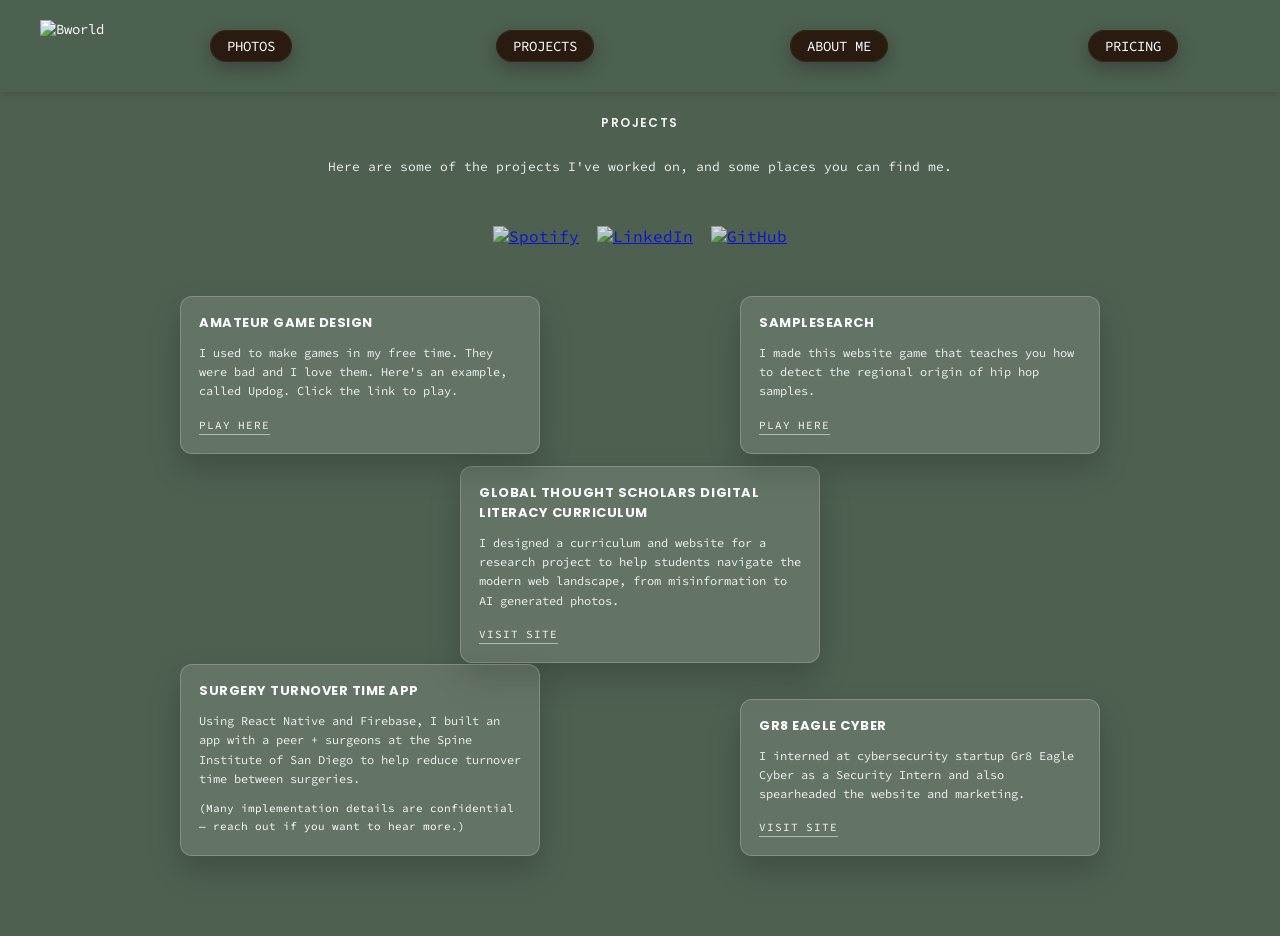
==== about.html @ 5193d042 "Enhance mobile carousel functionality and styling - Added new carousel cards in index.html for infin" ====
<!DOCTYPE html>
<html lang="en">
<head>
  <meta charset="UTF-8">
  <meta name="viewport" content="width=device-width, initial-scale=1.0">
  <title>Projects — Brendan</title>
  <link rel="preconnect" href="https://fonts.googleapis.com">
  <link rel="preconnect" href="https://fonts.gstatic.com" crossorigin>
  <link href="https://fonts.googleapis.com/css2?family=Poppins:wght@700&family=Source+Code+Pro:wght@300;400;500&display=swap" rel="stylesheet">
  <link rel="stylesheet" href="style.css">
  <link rel="icon" type="image/png" href="images/bworld_logo.png">
</head>
<body class="projects-page">
  <header class="header">
    <a href="index.html" class="logo"><img src="images/bworld_logo.png" alt="Bworld"></a>
    <button class="menu-toggle" aria-label="Toggle navigation">MENU ▾</button>
    <nav class="nav-item nav-photos"><a href="index.html">PHOTOS</a></nav>
    <nav class="nav-item"><a href="about.html">PROJECTS</a></nav>
    <nav class="nav-item nav-about"><a href="about-me.html">ABOUT ME</a></nav>
    <nav class="nav-item"><a href="pricing.html">PRICING</a></nav>
  </header>

  <div class="mobile-nav-panel">
    <a href="index.html">Photos</a>
    <a href="about.html">Projects</a>
    <a href="about-me.html">About me</a>
    <a href="pricing.html">Pricing</a>
  </div>

  <main class="projects-main">
    <h1 class="projects-title"><br> Projects</h1>
    <p class="projects-intro">
      Here are some of the projects I've worked on, and some places you can find me.
    </p>

    <div class="projects-contacts">
      <a href="https://open.spotify.com/user/brendansarpong?si=fb0cfb9e07f647f4" target="_blank" rel="noopener noreferrer">
        <img src="images/spotify_logo.png" alt="Spotify">
      </a>
      <a href="https://www.linkedin.com/in/brendansarpong/" target="_blank" rel="noopener noreferrer">
        <img src="images/linkedin_logo.jpg" alt="LinkedIn">
      </a>
      <a href="https://github.com/brendansarpong/" target="_blank" rel="noopener noreferrer">
        <img src="images/github_logo.png" alt="GitHub">
      </a>
    </div>

    <section class="projects-grid">
      <article class="project-card project-card-center">
        <h2>Global Thought Scholars Digital Literacy Curriculum</h2>
        <p>
          I designed a curriculum and website for a research project to help students navigate the modern
          web landscape, from misinformation to AI generated photos.
        </p>
        <a class="project-link" href="https://brendansarpong.github.io/gts-misinfo/" target="_blank" rel="noopener noreferrer">
          Visit site
        </a>
      </article>

      <article class="project-card project-card-2">
        <h2>SampleSearch</h2>
        <p>
          I made this website game that teaches you how to detect the regional origin of hip hop samples.
        </p>
        <a class="project-link" href="https://brendan-sarpong.github.io/samplesearch/" target="_blank" rel="noopener noreferrer">
          Play here
        </a>
      </article>

      <article class="project-card project-card-3">
        <h2>Surgery Turnover Time App</h2>
        <p>
          Using React Native and Firebase, I built an app with a peer + surgeons at the Spine
          Institute of San Diego to help reduce turnover time between surgeries.
        </p>
        <p style="font-size:11px; color:#fff; margin:0;">
          (Many implementation details are confidential &mdash; reach out if you want to hear more.)
        </p>
      </article>

      <article class="project-card project-card-4">
        <h2>Gr8 Eagle Cyber</h2>
        <p>
          I interned at cybersecurity startup Gr8 Eagle Cyber as a Security Intern and also spearheaded the website and marketing.
        </p>
        <a class="project-link" href="https://gr8eaglecyber.com/" target="_blank" rel="noopener noreferrer">
          Visit site
        </a>
      </article>

      <article class="project-card project-card-1">
        <h2>Amateur Game Design</h2>
        <p>
          I used to make games in my free time. They were bad and I love them. Here's an example, called Updog. Click the link to play.
        </p>
        <a class="project-link" href="https://notbrendan.itch.io/updog" target="_blank" rel="noopener noreferrer">
          Play here
        </a>
      </article>
    </section>
  </main>
  <script src="projects.js"></script>
  <script src="nav.js"></script>
</body>
</html>
---- style.css ----
.menu-toggle {
    display: none;
  }

  .mobile-nav-panel {
    display: none;
  }
body {
    margin: 0;
    background: #4E6151;
    color: rgba(255, 255, 255, 0.95);
    overflow-x: hidden;
  }

  /* Lock scroll only on the index page thumbnails view, not on pricing */
  body:not(.in-category):not(.pricing-page):not(.projects-page) {
    overflow-y: hidden;
  }

  body.in-category {
    overflow-y: auto;
  }

  body.projects-page {
    overflow-y: auto;
  }
  
  .header {
    position: fixed;
    top: 0;
    width: 100%;
    padding: 20px 0;
    display: grid;
    grid-template-columns: auto 1fr 1fr 1fr 1fr; /* logo + 4 links */
    align-items: center;
    justify-items: center;
    z-index: 1000;
    font-family: "Source Code Pro", monospace;
    font-size: 14px;
  }

  .header {
    background: rgba(78, 97, 81, 0.96);
    box-shadow: 0 2px 8px rgba(0,0,0,0.15);
  }
  
  .header .logo {
    display: block;
    justify-self: start;
    margin-left: 40px;
  }
  
  .header .logo img {
    display: block;
    height: 52px;
    width: auto;
  }
  
  .header a {
    text-decoration: none;
    color: white;
  }

  .nav-item a {
    padding: 6px 16px;
    border-radius: 999px;
    border: 1px solid rgba(60, 40, 25, 0.8);
    background: #2a1b10; /* very dark brown, slightly lighter */
    color: #fff;
    box-shadow: 0 6px 18px rgba(0,0,0,0.28);
  }

  /* PROJECTS / ABOUT PAGE */
  .projects-page {
    background: #4E6151;
  }

  .projects-main {
    padding: 96px 24px 80px;
    max-width: 1100px;
    margin: 0 auto;
    font-family: "Source Code Pro", monospace;
  }

  .projects-title {
    font-size: 12px;
    font-weight: 600;
    letter-spacing: 0.12em;
    text-transform: uppercase;
    text-align: center;
    margin: 0 0 24px;
    font-family: "Poppins", sans-serif;
    color: rgba(255, 255, 255, 0.95);
  }

  .projects-intro {
    max-width: 640px;
    margin: 0 auto 48px;
    font-size: 13px;
    line-height: 1.7;
    text-align: center;
    color: rgba(255, 255, 255, 0.9);
  }

  .projects-contacts {
    display: flex;
    align-items: center;
    justify-content: center;
    gap: 18px;
    margin: 0 auto 40px;
  }

  .projects-contacts img {
    height: 30px;
    width: auto;
    display: block;
    opacity: 0.8;
    transition: opacity 0.2s ease, transform 0.2s ease;
  }

  .projects-contacts a:hover img {
    opacity: 1;
    transform: translateY(-2px);
  }

  .projects-grid {
    position: relative;
    max-width: 920px;
    height: 560px;
    margin: 0 auto;
  }

  .project-card {
    position: absolute;
    width: 42%;
    max-width: 360px;
    background: rgba(255, 255, 255, 0.12);
    border: 1px solid rgba(255, 255, 255, 0.2);
    padding: 16px 18px 20px;
    box-sizing: border-box;
    box-shadow: 0 14px 32px rgba(0, 0, 0, 0.2);
    transition: transform 0.35s ease, box-shadow 0.35s ease, background 0.25s ease;
    border-radius: 12px;
    color: rgba(255, 255, 255, 0.95);
  }

  .project-card h2 {
    font-size: 13px;
    margin: 0 0 10px;
    letter-spacing: 0.04em;
    text-transform: uppercase;
    font-family: "Poppins", sans-serif;
    color: rgba(255, 255, 255, 0.98);
  }

  .project-card p {
    font-size: 12px;
    line-height: 1.6;
    margin: 0 0 12px;
    color: rgba(255, 255, 255, 0.9);
  }

  .project-link {
    font-size: 11px;
    letter-spacing: 0.08em;
    text-transform: uppercase;
    text-decoration: none;
    color: rgba(255, 255, 255, 0.95);
    border-bottom: 1px solid rgba(255, 255, 255, 0.5);
    padding-bottom: 2px;
  }

  .project-card:hover {
    box-shadow: 0 22px 46px rgba(0, 0, 0, 0.3);
    background: rgba(255, 255, 255, 0.18);
  }

  .project-card-1 { top: 0; left: 0; }
  .project-card-2 { top: 0; right: 0; }
  .project-card-3 { bottom: 0; left: 0; }
  .project-card-4 { bottom: 0; right: 0; }

  .project-card-center {
    top: 50%;
    left: 50%;
    margin-left: -180px;
    margin-top: -110px;
    border-radius: 12px;
  }

  .project-card-center:hover {
    margin-top: -120px;
  }
  
  #loadingTitle {
    position: fixed;
    top: 70px;
    left: 50%;
    transform: translateX(-50%);
    font-family: "Poppins", sans-serif;
    font-size: 1.5rem;
    font-weight: 700;
    pointer-events: none;
    z-index: 6;
    white-space: nowrap;
    transition: opacity 0.5s ease;
    color: rgba(255, 255, 255, 0.95);
  }

  #loadingTitle.dismissed {
    opacity: 0;
    pointer-events: none;
  }

  #brandText {
    position: fixed;
    bottom: 16px;
    left: 20px;
    font-family: "Source Code Pro", monospace;
    font-size: 11px;
    font-weight: 400;
    color: rgba(255, 255, 255, 0.85);
    z-index: 1000;
    opacity: 0;
    transition: opacity 0.5s ease;
  }

  #brandText.visible {
    opacity: 1;
  }

  #mainTitle {
    position: fixed;
    top: 50%;
    left: 50%;
    transform: translate(-50%, -50%);
    font-family: "Poppins", sans-serif;
    font-size: 8vw;
    font-weight: 700;
    pointer-events: none;
    z-index: 5;
    transition: opacity 0.3s ease;
    white-space: nowrap;
    color: rgba(255, 255, 255, 0.95);
  }

  #mainTitle.hidden {
    opacity: 0;
    pointer-events: none;
  }

  #categoryLabel {
    position: fixed;
    left: 20px;
    top: 50%;
    transform: translateY(-50%);
    font-family: "Source Code Pro", monospace;
    font-size: 13px;
    font-weight: 400;
    color: rgba(255, 255, 255, 0.95);
    z-index: 1000;
    opacity: 0;
    transition: opacity 0.5s ease;
  }

  #categoryLabel.visible {
    opacity: 1;
  }
  
  .collage {
    height: 100vh;
    position: relative;
    perspective: 1200px;
    padding: 5%;
    box-sizing: border-box;
  }
  
  .in-category .collage {
    margin-bottom: 40px;
  }

  .collage-mobile-hint {
    display: none;
  }

  .mobile-carousel-wrap {
    display: none;
  }
  
  .thumb {
    position: absolute;
    width: 240px;
    opacity: 0;
    transition: transform 0.4s ease, box-shadow 0.4s ease, opacity 0.4s ease;
    transform-style: preserve-3d;
    cursor: pointer;
    box-sizing: border-box;
    border-radius: 12px;
    overflow: hidden;
  }

  .thumb-label {
    position: absolute;
    font-family: "Source Code Pro", monospace;
    font-size: 11px;
    letter-spacing: 0.08em;
    text-transform: uppercase;
    padding: 2px 6px;
    color: #ffffff;
    mix-blend-mode: difference;
    pointer-events: auto;
    display: none;
    z-index: 6;
  }

  .thumb.loaded {
    opacity: 1;
  }
  
  /* Desktop layout: scale thumbnail widths with viewport for more consistent positioning */
  .thumb:nth-child(1) { left: 12%;  top: 12%; width: 27vw; }   /* PLACES */
  .thumb:nth-child(2) { left: calc(50% - 11vw); top: 26%; width: 22vw; }   /* STUDIO */
  .thumb:nth-child(3) { left: 58%; top: 38%; width: 25vw; }  /* PEOPLE */
  .thumb:nth-child(4) { left: 14%;  top: 46%; width: 18vw; }  /* GRAD */
  
  .thumb:hover {
    box-shadow: 0 20px 50px rgba(0,0,0,0.25);
  }

  #gallery {
    width: 100%;
    max-width: 1000px;
    margin: 0 auto;
    padding: 100px 20px 100px;
    box-sizing: border-box;
    column-count: 2;
    column-gap: 16px;
  }

  body:not(.in-category) #gallery {
    display: none;
  }
  
  .gallery-img {
    width: 100%;
    height: auto;
    display: block;
    break-inside: avoid;
    margin-bottom: 16px;
    opacity: 0;
    transition: opacity 0.4s ease, transform 0.2s ease;
    cursor: pointer;
  }

  .gallery-img.loaded {
    opacity: 1;
  }
  
  .gallery-img:hover {
    transform: scale(1.02);
  }
  
  #galleryLoading {
    font-family: "Source Code Pro", monospace;
    font-size: 12px;
    text-align: center;
    padding: 40px 0;
    color: rgba(255, 255, 255, 0.9);
    opacity: 0.9;
    animation: galleryPulse 1.2s ease-in-out infinite;
  }
  
  #descriptionBox {
    position: fixed;
    bottom: 20px;
    right: 20px;
    width: 260px;
    max-width: calc(100vw - 48px);
    font-family: "Source Code Pro", monospace;
    font-size: 13px;
    line-height: 1.4;
    color: rgba(255, 255, 255, 0.9);
  }
  
  #lightbox {
    position: fixed;
    inset: 0;
    backdrop-filter: blur(8px);
    background: rgba(0,0,0,0.4);
    display: none;
    align-items: center;
    justify-content: center;
    z-index: 2000;
  }
  
  #lightbox img {
    max-width: 80%;
    max-height: 80%;
    animation: zoomIn 0.4s ease;
  }
  
  .lightbox-arrow {
    position: absolute;
    top: 50%;
    transform: translateY(-50%);
    font-size: 36px;
    color: white;
    cursor: pointer;
    user-select: none;
    padding: 0 16px;
  }
  
  .lightbox-arrow-left {
    left: 40px;
  }
  
  .lightbox-arrow-right {
    right: 40px;
  }
  
  #closeLightbox {
    position: absolute;
    top: 40px;
    right: 60px;
    font-size: 28px;
    color: white;
    cursor: pointer;
  }

  #backToTopBtn {
    position: fixed;
    bottom: 80px;
    right: 24px;
    padding: 8px 16px;
    border: 1px solid rgba(255,255,255,0.4);
    background: rgba(255, 255, 255, 0.18);
    color: rgba(255, 255, 255, 0.95);
    font-family: "Source Code Pro", monospace;
    font-size: 11px;
    letter-spacing: 0.08em;
    text-transform: uppercase;
    cursor: pointer;
    opacity: 0;
    pointer-events: none;
    transition: opacity 0.3s ease, transform 0.3s ease;
    transform: translateY(8px);
    z-index: 1100;
  }

  .in-category #backToTopBtn {
    opacity: 1;
    pointer-events: auto;
    transform: translateY(0);
  }
  
  @keyframes zoomIn {
    from {
      transform: scale(.9);
      opacity: 0;
    }
    to {
      transform: scale(1);
      opacity: 1;
    }
  }

  @keyframes slowFloat {
    0% { transform: translateY(0); }
    50% { transform: translateY(-10px); }
    100% { transform: translateY(0); }
  }

  @keyframes galleryPulse {
    0% { opacity: 0.3; }
    50% { opacity: 1; }
    100% { opacity: 0.3; }
  }

  @keyframes thumbPulse {
    0%, 100% { transform: scale(1); }
    10% { transform: scale(1.06); }
    20% { transform: scale(1); }
  }

  @keyframes mobileFloat {
    0% { transform: translateY(0); }
    50% { transform: translateY(-22px); }
    100% { transform: translateY(0); }
  }

  @media (max-width: 768px) {
    /* Allow vertical scroll on small screens so collage + hint aren't clipped
       by mobile browser chrome differences (Safari vs others). */
    body:not(.in-category):not(.pricing-page):not(.projects-page) {
      overflow-y: auto;
    }

    .header {
      padding: 10px 10px;
      font-size: 11px;
      grid-template-columns: auto auto;
      column-gap: 10px;
      justify-content: space-between;
      justify-items: center;
      align-items: center;
    }

    .header .logo {
      margin-left: 12px;
      justify-self: start;
    }

    .header .logo img {
      height: 36px;
    }

    .header .nav-item a {
      white-space: nowrap;
    }

    .menu-toggle {
      display: inline-block;
      border-radius: 999px;
      border: 1px solid rgba(60, 40, 25, 0.8);
      background: #2a1b10;
      color: #fff;
      font-family: "Source Code Pro", monospace;
      font-size: 11px;
      padding: 4px 12px;
      cursor: pointer;
      margin-right: 8px;
    }

    .header .nav-item {
      display: none;
    }

    .mobile-nav-panel {
      position: fixed;
      top: 64px;
      left: 10px;
      right: 10px;
      background: rgba(42, 27, 16, 0.98);
      border-radius: 12px;
      box-shadow: 0 10px 24px rgba(0,0,0,0.25);
      z-index: 1200;
      overflow: hidden;
    }

    .mobile-nav-panel a {
      display: block;
      padding: 10px 18px;
      font-family: "Source Code Pro", monospace;
      font-size: 12px;
      color: #fff;
      text-decoration: none;
      border-top: 1px solid rgba(255,255,255,0.08);
    }

    .mobile-nav-panel a:first-child {
      border-top: none;
    }

    .mobile-nav-panel a:hover {
      background: rgba(255,255,255,0.05);
    }

    .mobile-nav-panel.open {
      display: block;
    }

    #brandText {
      display: none;
    }

    .nav-photos::after,
    .nav-about::after {
      display: none;
    }

    .projects-main {
      padding: 80px 16px 56px;
    }

    .projects-grid {
      position: static;
      height: auto;
      display: flex;
      flex-direction: column;
      gap: 16px;
      margin-top: 32px;
    }

    .project-card,
    .project-card-center {
      position: static;
      width: 100%;
      max-width: none;
      animation: none;
      transform: none;
      margin: 0;
    }

    /* Mobile home: hide desktop collage, show carousel */
    .collage {
      display: none;
    }

    .mobile-carousel-wrap {
      display: flex;
      flex-direction: column;
      min-height: calc(100vh - 120px);
      padding: 88px 0 24px;
      box-sizing: border-box;
      -webkit-overflow-scrolling: touch;
    }
    .mobile-carousel-wrap[aria-hidden="false"] {
      display: flex;
    }

    .carousel-track {
      display: flex;
      overflow-x: auto;
      overflow-y: hidden;
      scroll-snap-type: x mandatory;
      scroll-behavior: smooth;
      gap: 0;
      flex: 0 0 auto;
      padding: 0 12px;
      -webkit-overflow-scrolling: touch;
      scrollbar-width: none;
    }
    .carousel-track::-webkit-scrollbar {
      display: none;
    }

    .carousel-card {
      flex: 0 0 auto;
      width: calc(100vw - 24px);
      max-width: 420px;
      scroll-snap-align: center;
      scroll-snap-stop: always;
      cursor: pointer;
      -webkit-tap-highlight-color: transparent;
      padding: 0 6px;
      box-sizing: border-box;
    }
    .carousel-card-img-wrap {
      width: 100%;
      height: 64vh;
      max-height: 420px;
      border-radius: 12px;
      overflow: hidden;
      background: #4E6151;
      display: flex;
      align-items: center;
      justify-content: center;
    }
    .carousel-card-img-wrap img {
      width: 100%;
      height: 100%;
      object-fit: contain;
      display: block;
      transition: transform 0.35s ease;
    }
    .carousel-card:active .carousel-card-img-wrap img {
      transform: scale(0.98);
    }

    .carousel-caption {
      flex: 0 0 auto;
      display: flex;
      align-items: center;
      gap: 12px;
      padding: 20px 24px 0;
      text-align: left;
      min-height: 72px;
    }
    .carousel-caption-inner {
      flex: 1;
      min-width: 0;
    }
    .carousel-swipe-hint {
      font-size: 1.25rem;
      color: rgba(255, 255, 255, 0.45);
      line-height: 1;
      user-select: none;
      flex-shrink: 0;
    }
    .carousel-swipe-hint-left { margin-right: 4px; }
    .carousel-swipe-hint-right { margin-left: 4px; }
    .carousel-title {
      font-family: "Poppins", sans-serif;
      font-weight: 700;
      font-size: 1.5rem;
      margin: 0 0 6px;
      color: rgba(255, 255, 255, 0.95);
      letter-spacing: 0.02em;
    }
    .carousel-desc {
      font-family: "Source Code Pro", monospace;
      font-size: 12px;
      font-weight: 400;
      color: rgba(255, 255, 255, 0.85);
      margin: 0;
      line-height: 1.45;
    }
    .carousel-caption.animate .carousel-title,
    .carousel-caption.animate .carousel-desc {
      animation: captionFloatIn 0.4s ease forwards;
    }
    @keyframes captionFloatIn {
      from {
        opacity: 0;
        transform: translateY(10px);
      }
      to {
        opacity: 1;
        transform: translateY(0);
      }
    }

    .thumb {
      position: static;
      box-sizing: border-box;
      border-radius: 12px;
      overflow: hidden;
    }

    #gallery {
      padding: 100px 16px 80px;
      column-count: 1;
      column-gap: 12px;
    }

    .gallery-img {
      margin-bottom: 12px;
    }

    #descriptionBox {
      position: static;
      width: 100%;
      max-width: 320px;
      margin: 0 auto 24px;
    }

    #loadingTitle {
      font-size: 1.25rem;
    }

    #mainTitle {
      font-size: 12vw;
    }

    #categoryLabel {
      top: 90px;
      transform: none;
    }

    /* Lightbox adjustments on mobile: keep arrows on the side, off the photo */
    #lightbox img {
      max-width: 74%;
      max-height: 70%;
    }

    .lightbox-arrow {
      font-size: 30px;
      padding: 0 8px;
    }

    .lightbox-arrow-left {
      left: 8px;
    }

    .lightbox-arrow-right {
      right: 8px;
    }
  }
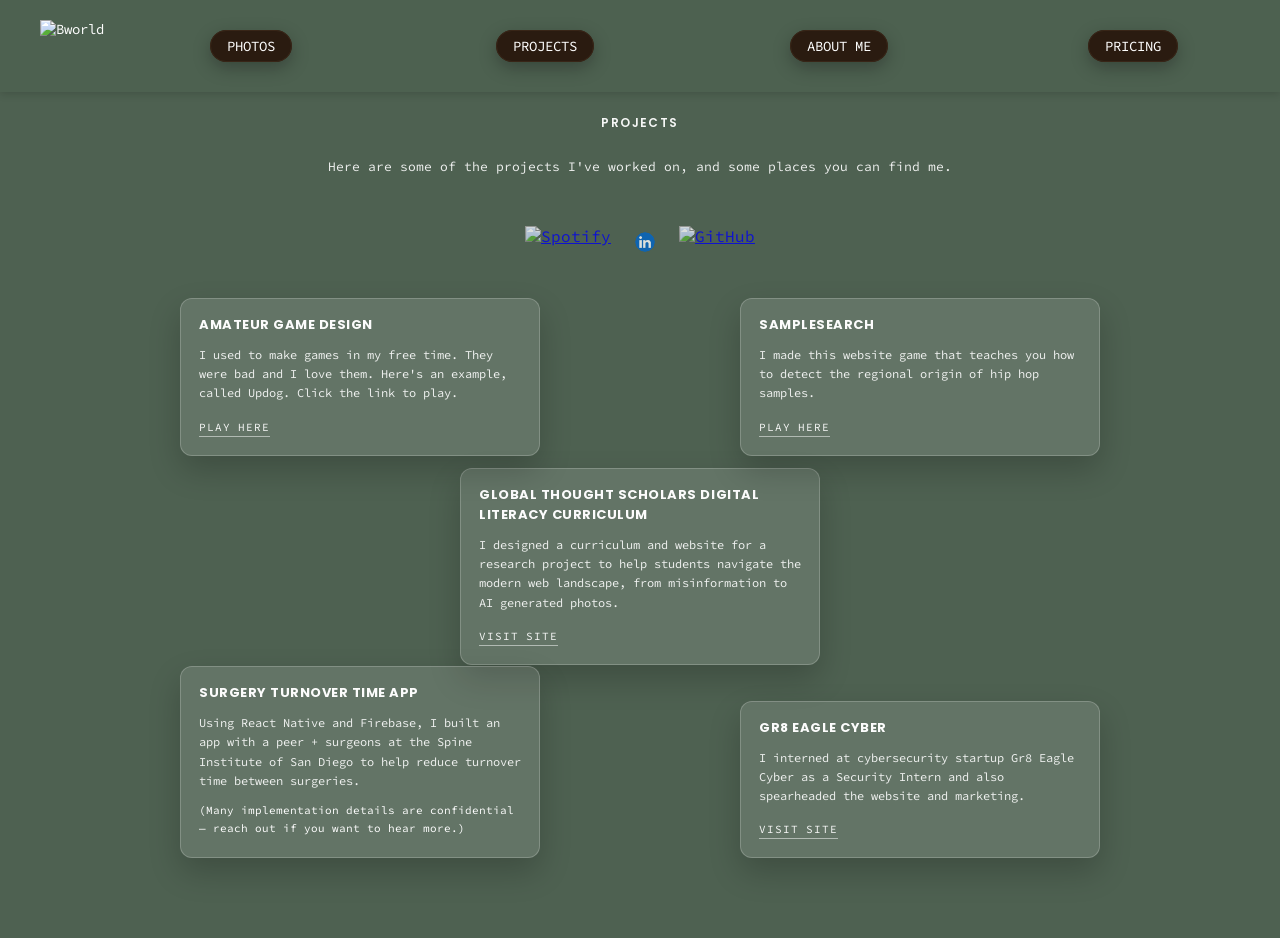
==== commit d1232c28: "circular carousel photos on mobile" ====
--- a/about.html
+++ b/about.html
@@ -37,7 +37,7 @@
       <a href="https://open.spotify.com/user/brendansarpong?si=fb0cfb9e07f647f4" target="_blank" rel="noopener noreferrer">
         <img src="images/spotify_logo.png" alt="Spotify">
       </a>
-      <a href="https://www.linkedin.com/in/brendansarpong/" target="_blank" rel="noopener noreferrer">
+      <a class="projects-contacts-linkedin" href="https://www.linkedin.com/in/brendansarpong/" target="_blank" rel="noopener noreferrer">
         <img src="images/linkedin_logo.jpg" alt="LinkedIn">
       </a>
       <a href="https://github.com/brendansarpong/" target="_blank" rel="noopener noreferrer">
--- a/style.css
+++ b/style.css
@@ -111,11 +111,16 @@
   }
 
   .projects-contacts img {
-    height: 30px;
+    height: 32px;
     width: auto;
     display: block;
     opacity: 0.8;
     transition: opacity 0.2s ease, transform 0.2s ease;
+  }
+  .projects-contacts .projects-contacts-linkedin img {
+    height: 32px;
+    width: 32px;
+    object-fit: contain;
   }
 
   .projects-contacts a:hover img {
@@ -613,11 +618,12 @@
       padding: 88px 0 24px;
       box-sizing: border-box;
       -webkit-overflow-scrolling: touch;
+      perspective: 1600px;
+      perspective-origin: center center;
     }
     .mobile-carousel-wrap[aria-hidden="false"] {
       display: flex;
     }
-
     .carousel-track {
       display: flex;
       overflow-x: auto;
@@ -626,7 +632,7 @@
       scroll-behavior: smooth;
       gap: 0;
       flex: 0 0 auto;
-      padding: 0 12px;
+      padding: 24px 12px;
       -webkit-overflow-scrolling: touch;
       scrollbar-width: none;
     }
@@ -644,17 +650,23 @@
       -webkit-tap-highlight-color: transparent;
       padding: 0 6px;
       box-sizing: border-box;
+      transform-style: preserve-3d;
+      transform-origin: center center;
+      transition: transform 0.28s cubic-bezier(0.33, 1, 0.68, 1);
+      will-change: transform;
+      backface-visibility: hidden;
     }
     .carousel-card-img-wrap {
       width: 100%;
       height: 64vh;
       max-height: 420px;
-      border-radius: 12px;
+      border-radius: 16px;
       overflow: hidden;
       background: #4E6151;
       display: flex;
       align-items: center;
       justify-content: center;
+      box-shadow: 0 4px 20px rgba(0, 0, 0, 0.15);
     }
     .carousel-card-img-wrap img {
       width: 100%;
